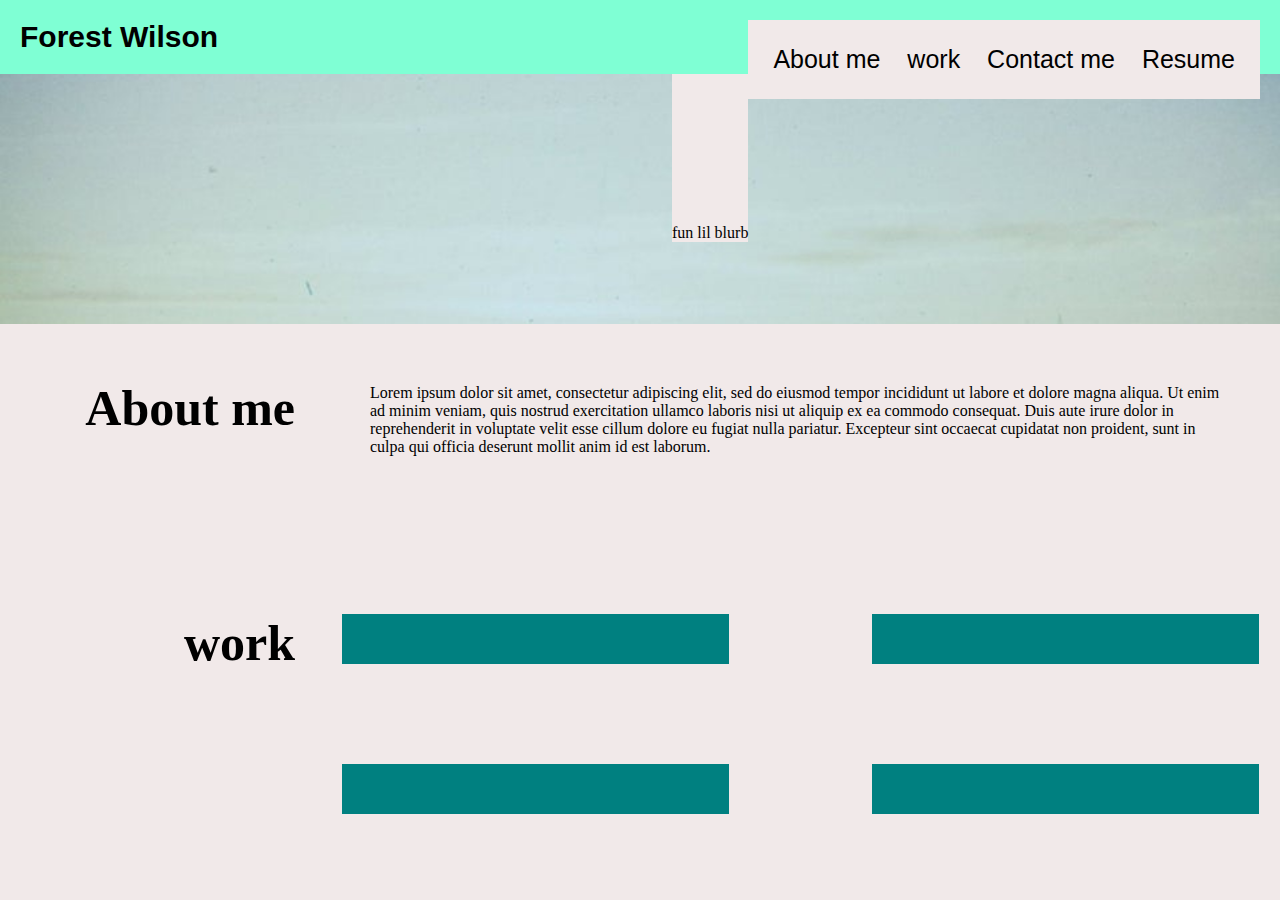
==== index.html @ f76411d7 "initial push, rough draft" ====
<!DOCTYPE html>
<html lang="en">
<head>
    <meta charset="UTF-8">
    <meta http-equiv="X-UA-Compatible" content="IE=edge">
    <meta name="viewport" content="width=device-width, initial-scale=1.0">
    <link rel="stylesheet" href="./assets/style.css">
    <title>Forest Wilson</title>
</head>


<body>
    <nav>
        <h1>Forest Wilson</h1>

        <div class="main-links">
            <ul>
                <li>About me</li>
                <li>work</li>
                <li>Contact me</li>
                <li>Resume</li>
            </ul>
        </div>

    </nav>

    <header class="big-picture">
        <div>
            <span>fun lil blurb</span>
        </div>
    </header>





    <section>

        <h2>About me</h2>

        <div>
            <p>
                Lorem ipsum dolor sit amet, consectetur adipiscing elit, sed do eiusmod tempor incididunt ut labore et dolore magna aliqua. Ut enim ad minim veniam, quis nostrud exercitation ullamco laboris nisi ut aliquip ex ea commodo consequat. Duis aute irure dolor in reprehenderit in voluptate velit esse cillum dolore eu fugiat nulla pariatur. Excepteur sint occaecat cupidatat non proident, sunt in culpa qui officia deserunt mollit anim id est laborum.
            </p>
        </div>

    </section>










    <section>
        <h2>work</h2>

        <div class="grid-container">
            
            <div></div>
            <div></div>
            <div></div>
            <div></div>
            

            
            


        </div>


    </section>


    <section>

    </section>

    
</body>
</html>
---- assets/style.css ----
* {
    box-sizing: border-box;
    padding: 0;
    margin: 0;
    background-color: #f1e9e9;
}

nav {
    font-family: 'Trebuchet MS', 'Lucida Sans Unicode', 'Lucida Grande', 'Lucida Sans', Arial, sans-serif;
    padding: 20px;
    background-color: aquamarine;
}

nav h1 {
    display: inline-block;
    background-color: transparent;
    font-size: 30px;
    

}

.main-links {
    padding: 15px;
    float: right;
    font-family: 'Gill Sans', 'Gill Sans MT', Calibri, 'Trebuchet MS', sans-serif;
    font-size: 25px;
    

}

.main-links ul {
    list-style-type: none;

}

.main-links ul li {
    display: inline-block;
    padding: 10px;
}

.big-picture {
    height: 250px;
    width: 100%;
    margin-bottom: 20px;
    background-image: url("../assets/images/TH.jpg");
    background-size: cover;
    background-position: center;
}

.big-picture div {
    display: inline-block;
    float: right;
    padding-top: 150px;
}


section {
    display: grid;
    grid-template-columns: 1fr 3fr;
    grid-auto-rows: minmax(200px, auto);
    padding-top: 35px;
    
}

section h2 {
    font-size: 50px;
    justify-self: end;
    padding-right: 25px;

}

.grid-container {
    display: grid;
    grid-template-columns: 1fr 1fr;
    gap: 100px;

}

.grid-container div {
    height: 100%;
    width: 90%;
    
    justify-self: center;
    padding: 5px 50px;
    background-color: teal;
}

section div {
    background-color: transparent;
    
}

section div p {
    justify-self: center;
    padding: 5px 50px;
}
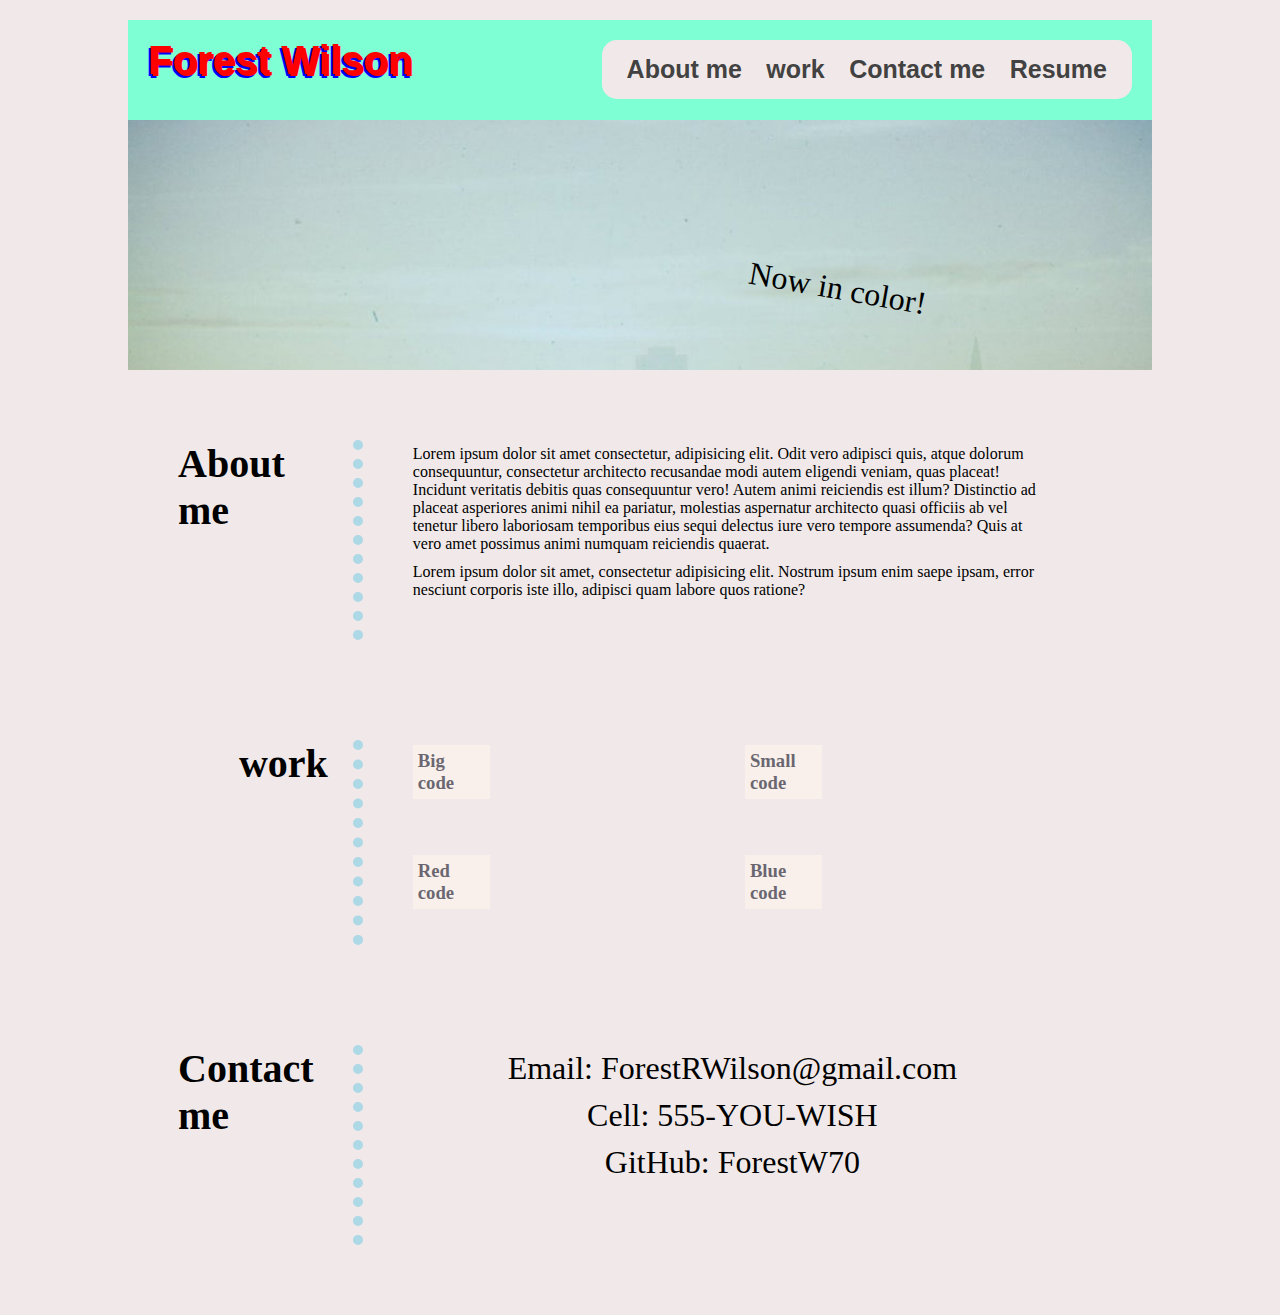
==== commit 1f649cda: "added scroll functionality. changes to page margin, media queries." ====
--- a/index.html
+++ b/index.html
@@ -5,6 +5,7 @@
     <meta http-equiv="X-UA-Compatible" content="IE=edge">
     <meta name="viewport" content="width=device-width, initial-scale=1.0">
     <link rel="stylesheet" href="./assets/style.css">
+    <link href="https://fonts.google.com/specimen/DotGothic16?preview.text_type=custom#standard-styles" rel="stylesheet" type="text/css">
     <title>Forest Wilson</title>
 </head>
 
@@ -15,18 +16,29 @@
 
         <div class="main-links">
             <ul>
-                <li>About me</li>
-                <li>work</li>
-                <li>Contact me</li>
-                <li>Resume</li>
+                <li>
+                    <a href="#about-me">About me</a>
+                </li>
+                <li>
+                    <a href="#work">work</a>
+                </li>
+                <li>
+                    <a href="#contact-me">Contact me</a>
+                </li>
+                <li>
+                    <a href="https://soundcloud.com/stream">Resume</a>
+                </li>
             </ul>
         </div>
 
     </nav>
 
+
+
+
     <header class="big-picture">
         <div>
-            <span>fun lil blurb</span>
+            <span>Now in color!</span>
         </div>
     </header>
 
@@ -34,13 +46,17 @@
 
 
 
+
     <section>
 
-        <h2>About me</h2>
+        <h2 id="about-me">About me</h2>
 
         <div>
             <p>
-                Lorem ipsum dolor sit amet, consectetur adipiscing elit, sed do eiusmod tempor incididunt ut labore et dolore magna aliqua. Ut enim ad minim veniam, quis nostrud exercitation ullamco laboris nisi ut aliquip ex ea commodo consequat. Duis aute irure dolor in reprehenderit in voluptate velit esse cillum dolore eu fugiat nulla pariatur. Excepteur sint occaecat cupidatat non proident, sunt in culpa qui officia deserunt mollit anim id est laborum.
+                Lorem ipsum dolor sit amet consectetur, adipisicing elit. Odit vero adipisci quis, atque dolorum consequuntur, consectetur architecto recusandae modi autem eligendi veniam, quas placeat! Incidunt veritatis debitis quas consequuntur vero! Autem animi reiciendis est illum? Distinctio ad placeat asperiores animi nihil ea pariatur, molestias aspernatur architecto quasi officiis ab vel tenetur libero laboriosam temporibus eius sequi delectus iure vero tempore assumenda? Quis at vero amet possimus animi numquam reiciendis quaerat.           
+            </p>
+            <p>
+                Lorem ipsum dolor sit amet, consectetur adipisicing elit. Nostrum ipsum enim saepe ipsam, error nesciunt corporis iste illo, adipisci quam labore quos ratione?
             </p>
         </div>
 
@@ -56,14 +72,22 @@
 
 
     <section>
-        <h2>work</h2>
+        <h2 id="work">work</h2>
 
         <div class="grid-container">
             
-            <div></div>
-            <div></div>
-            <div></div>
-            <div></div>
+            <div class="box1">
+                <h3>Big code</h3>
+            </div>
+            <div class="box2">
+                <h3>Small code</h3>
+            </div>
+            <div class="box3">
+                <h3>Red code</h3>
+            </div>
+            <div class="box4">
+                <h3>Blue code</h3>
+            </div>
             
 
             
@@ -77,6 +101,13 @@
 
 
     <section>
+        <h2 id="contact-me">Contact me</h2>
+
+        <div class="contact">
+            <span>Email: ForestRWilson@gmail.com</span>
+            <span>Cell: 555-YOU-WISH</span>
+            <span>GitHub: ForestW70</span>
+        </div>
 
     </section>
 
--- a/assets/style.css
+++ b/assets/style.css
@@ -5,6 +5,15 @@
     background-color: #f1e9e9;
 }
 
+body {
+    margin: 20px auto;
+    width: 80%;
+}
+
+html {
+    scroll-behavior: smooth;
+}
+
 nav {
     font-family: 'Trebuchet MS', 'Lucida Sans Unicode', 'Lucida Grande', 'Lucida Sans', Arial, sans-serif;
     padding: 20px;
@@ -13,17 +22,22 @@
 
 nav h1 {
     display: inline-block;
+    color:transparent;
+    padding-bottom: 15px;
+    text-shadow: 2px 0 rgb(255, 0, 0), 0 -2px rgb(255, 0, 0), -2px 0 rgb(0, 0, 255), 0 2px rgb(0, 0, 255);
     background-color: transparent;
-    font-size: 30px;
+    font-size: 40px;
     
 
 }
 
 .main-links {
-    padding: 15px;
+    border-radius: 15px;
+    
+    display: inline;
+    padding: 5px 15px;
     float: right;
     font-family: 'Gill Sans', 'Gill Sans MT', Calibri, 'Trebuchet MS', sans-serif;
-    font-size: 25px;
     
 
 }
@@ -36,6 +50,19 @@
 .main-links ul li {
     display: inline-block;
     padding: 10px;
+}
+
+.main-links ul li a {
+    text-decoration: none;
+    font-size: 25px;
+    font-weight: bolder;
+    color: rgb(66, 66, 66);
+}
+
+.main-links ul li a:hover {
+    box-shadow:0 2px chartreuse;
+    transform: scale(2, 1);
+    
 }
 
 .big-picture {
@@ -45,52 +72,131 @@
     background-image: url("../assets/images/TH.jpg");
     background-size: cover;
     background-position: center;
-}
-
-.big-picture div {
-    display: inline-block;
+    z-index: -2;
+}
+
+
+
+.big-picture span {
+    background-color: transparent;
+    transform: rotate(10deg);
     float: right;
-    padding-top: 150px;
+    font-family: cursive;
+    font-size: 2em;
+    margin-top: 150px;
+    margin-right: 7em;
 }
 
 
 section {
     display: grid;
-    grid-template-columns: 1fr 3fr;
+    grid-template-columns: 1fr 4fr;
     grid-auto-rows: minmax(200px, auto);
-    padding-top: 35px;
+    padding: 50px 50px;
     
 }
 
 section h2 {
-    font-size: 50px;
+    font-size: 40px;
     justify-self: end;
     padding-right: 25px;
-
+    border-right: 0.25em dotted lightblue;
+
+}
+
+
+
+section div {
+    background-color: transparent;
+    
+}
+
+section div p {
+    justify-self: center;
+    padding: 5px 50px;
+}
+
+.contact span {
+    display: block;
+    justify-self: center;
+    padding: 5px 50px;
+    font-size: 2em;
 }
 
 .grid-container {
     display: grid;
     grid-template-columns: 1fr 1fr;
-    gap: 100px;
-
-}
+    padding: 5px 50px;
+    gap: 25px;
+
+}
+
 
 .grid-container div {
-    height: 100%;
-    width: 90%;
-    
+    height: 85px;
+    width: 100%;
     justify-self: center;
-    padding: 5px 50px;
-    background-color: teal;
-}
-
-section div {
-    background-color: transparent;
-    
-}
-
-section div p {
-    justify-self: center;
-    padding: 5px 50px;
-}+    opacity: 0.6;
+}
+
+.box1 h3, .box2 h3, .box3 h3, .box4 h3 {
+    width: 25%;
+    padding: 5px;
+    color:rgb(15, 15, 34);
+    background:seashell;
+    opacity: 1;
+}
+
+.grid-container div:hover {
+    opacity: 1;
+    box-shadow: 4px 5px darkcyan;
+}
+
+.box0 {
+    background-image: url(../assets/images/big-code.jpg);
+    display: inline-block;
+    width: 50%;
+    
+}
+
+.box1 {
+    background-image: url(../assets/images/big-code.jpg);
+    
+}
+
+.box2 {
+    background-image: url(../assets/images/small-code.jpg);
+}
+
+.box3 {
+    background-image: url(../assets/images/red-code.jpg);
+}
+
+.box4 {
+    background-image: url(../assets/images/blue-code.jpg);
+}
+
+@media screen and (max-width: 1000px) {
+    .grid-container {
+        display: flex;
+        flex-direction: column;
+    } 
+    
+}
+
+@media screen and (max-width: 760px) {
+    .main-links ul li a {
+        font-size: 15px;
+    }
+}
+
+@media screen and (max-width: 535px) {
+    .main-links ul li a {
+        font-size: 10px;
+    }
+
+    .big-picture span {
+        font-size: 1em;
+    }
+}
+
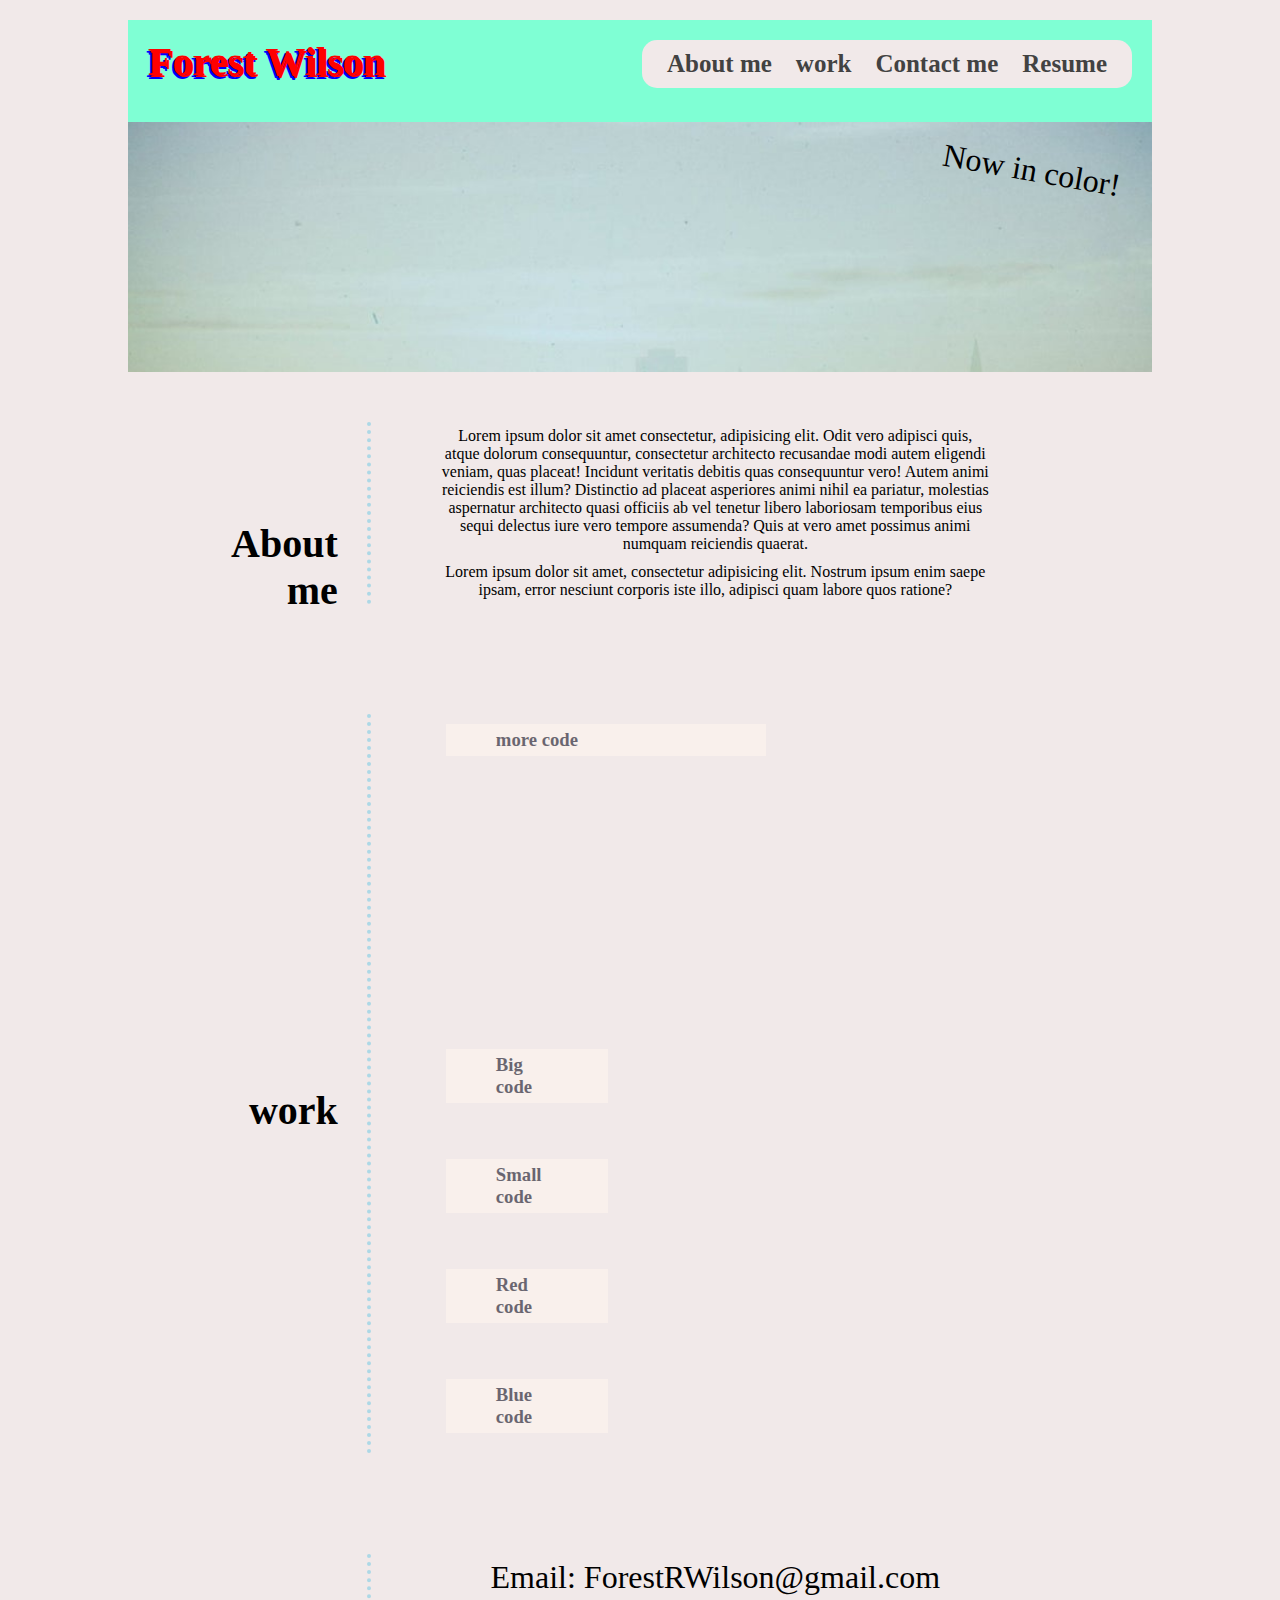
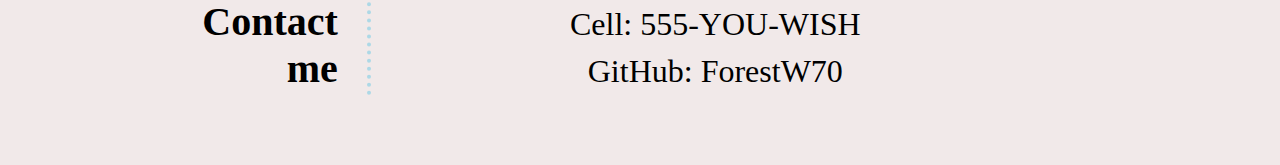
==== commit f302a08f: "changed the main body to use iline-block instead of grid. added big box" ====
--- a/index.html
+++ b/index.html
@@ -4,7 +4,7 @@
     <meta charset="UTF-8">
     <meta http-equiv="X-UA-Compatible" content="IE=edge">
     <meta name="viewport" content="width=device-width, initial-scale=1.0">
-    <link rel="stylesheet" href="./assets/style.css">
+    <link rel="stylesheet" href="./assets/style2.css">
     <link href="https://fonts.google.com/specimen/DotGothic16?preview.text_type=custom#standard-styles" rel="stylesheet" type="text/css">
     <title>Forest Wilson</title>
 </head>
@@ -12,34 +12,24 @@
 
 <body>
     <nav>
-        <h1>Forest Wilson</h1>
+        <h1 class="name-header">Forest Wilson</h1>
 
         <div class="main-links">
-            <ul>
-                <li>
-                    <a href="#about-me">About me</a>
-                </li>
-                <li>
-                    <a href="#work">work</a>
-                </li>
-                <li>
-                    <a href="#contact-me">Contact me</a>
-                </li>
-                <li>
-                    <a href="https://soundcloud.com/stream">Resume</a>
-                </li>
-            </ul>
+                
+            <a href="#about-me">About me</a>  
+            <a href="#work">work</a>  
+            <a href="#contact-me">Contact me</a> 
+            <a href="https://soundcloud.com/stream">Resume</a>
+                 
         </div>
-
     </nav>
 
+    <header class="big-picture">
 
-
-
-    <header class="big-picture">
         <div>
             <span>Now in color!</span>
         </div>
+
     </header>
 
 
@@ -55,6 +45,7 @@
             <p>
                 Lorem ipsum dolor sit amet consectetur, adipisicing elit. Odit vero adipisci quis, atque dolorum consequuntur, consectetur architecto recusandae modi autem eligendi veniam, quas placeat! Incidunt veritatis debitis quas consequuntur vero! Autem animi reiciendis est illum? Distinctio ad placeat asperiores animi nihil ea pariatur, molestias aspernatur architecto quasi officiis ab vel tenetur libero laboriosam temporibus eius sequi delectus iure vero tempore assumenda? Quis at vero amet possimus animi numquam reiciendis quaerat.           
             </p>
+
             <p>
                 Lorem ipsum dolor sit amet, consectetur adipisicing elit. Nostrum ipsum enim saepe ipsam, error nesciunt corporis iste illo, adipisci quam labore quos ratione?
             </p>
@@ -63,35 +54,32 @@
     </section>
 
 
-
-
-
-
-
-
-
-
     <section>
         <h2 id="work">work</h2>
 
-        <div class="grid-container">
+        <div>
+            <article class="box1 box0">
+                <h3>more code</h3>
+            </article>
             
-            <div class="box1">
-                <h3>Big code</h3>
-            </div>
-            <div class="box2">
-                <h3>Small code</h3>
-            </div>
-            <div class="box3">
-                <h3>Red code</h3>
-            </div>
-            <div class="box4">
-                <h3>Blue code</h3>
-            </div>
-            
+            <aside class="grid-container">
+                <article class="box1">
+                    <h3>Big code</h3> 
+                    
+                </article>
 
-            
-            
+                <article class="box2">
+                    <h3>Small code</h3>
+                </article>
+
+                <article class="box3">
+                    <h3>Red code</h3>
+                </article>
+
+                <article class="box4">
+                    <h3>Blue code</h3>
+                </article>
+            </aside>
 
 
         </div>
--- a/assets/style2.css
+++ b/assets/style2.css
@@ -0,0 +1,206 @@
+* {
+    box-sizing: border-box;
+    padding: 0;
+    margin: 0;
+    background-color: #f1e9e9;
+}
+
+body {
+    margin: 20px auto;
+    width: 80%;
+}
+
+html {
+    scroll-behavior: smooth;
+}
+
+nav {
+    font-family: 'Trebuchet MS';
+    padding: 20px;
+    background-color: aquamarine;
+}
+
+.name-header {
+    display: inline-block;
+    color: transparent;
+    padding-bottom: 15px;
+    text-shadow: 2px 0 rgb(255, 0, 0), 0 -2px rgb(255, 0, 0), -2px 0 rgb(0, 0, 255), 0 2px rgb(0, 0, 255);
+    background-color: transparent;
+    font-size: 40px;
+    
+}
+
+.main-links {
+    border-radius: 15px;
+    display: inline;
+    padding: 5px 15px;
+    float: right;
+    font-family: 'Gill Sans';
+    
+}
+
+.main-links a {
+    display: inline-block;
+    padding: 0 10px;
+    margin: 5px 0;
+    text-decoration: none;
+    font-size: 25px;
+    font-weight: bolder;
+    color: rgb(66, 66, 66);
+}
+
+.main-links a:hover {
+    box-shadow:0 2px chartreuse;
+    
+}
+
+.big-picture {
+    position: relative;
+    height: 250px;
+    width: 100%;
+    background-image: url("../assets/images/TH.jpg");
+    background-size: cover;
+    background-position: center;
+    
+}
+
+.big-picture span {
+    position: absolute;
+    background-color: transparent;
+    transform: rotate(10deg);
+    right: 30px;
+    top: 30px;
+    font-family: cursive;
+    font-size: 2em;
+}
+
+
+section {
+    display: block;
+    padding: 50px 50px;
+    
+}
+
+section div {
+    display: inline-block;
+    background-color: transparent;
+    width: 75%;
+    padding: 0 20px;
+    border-left: 0.25em dotted lightblue;
+}
+
+section h2 {
+    display: inline-block;
+    width: 20%;
+    font-size: 40px;
+    text-align: right;
+    padding-right: 25px;
+    
+
+}
+
+section div p {
+    float: right;
+    text-align: center;
+    padding: 5px 50px;
+    
+}
+
+section div article {
+    height: 300px;
+    width: 100%;
+    justify-self: center;
+    padding: 5px 50px;
+    opacity: 0.6;
+}
+
+.grid-container {
+    display: grid;
+    grid-template-columns: 1fr 1fr;
+    
+    gap: 25px;
+    
+
+}
+
+.grid-container article {
+    position: relative;
+    float: right;
+    height: 85px;
+    width: 100%;
+    justify-self: center;
+    opacity: 0.6;
+}
+
+.box1 h3, .box2 h3, .box3 h3, .box4 h3 {
+    position: absolute;
+    width: 25%;
+    padding: 5px 50px;
+    margin: 5px;
+    color:rgb(15, 15, 34);
+    background:seashell;
+    opacity: 1;
+}
+
+.hovereffect:hover {
+
+}
+
+.grid-container article:hover {
+    opacity: 1;
+    box-shadow: 4px 5px darkcyan;
+}
+
+.box0 {
+    margin-bottom: 25px;
+}
+
+.box1 {
+    background-image: url(../assets/images/big-code.jpg);
+    
+}
+
+.box2 {
+    background-image: url(../assets/images/small-code.jpg);
+}
+
+.box3 {
+    background-image: url(../assets/images/red-code.jpg);
+}
+
+.box4 {
+    background-image: url(../assets/images/blue-code.jpg);
+}
+
+.contact span {
+    display: block;
+    justify-self: center;
+    padding: 5px 50px;
+    font-size: 2em;
+}
+
+@media screen and (max-width: 1300px) {
+    .grid-container {
+        display: flex;
+        flex-direction: column;
+    } 
+    
+}
+
+@media screen and (max-width: 760px) {
+    .main-links a {
+        font-size: 15px;
+    }
+    .big-picture span {
+        font-size: 1em;
+    }
+}
+
+@media screen and (max-width: 535px) {
+    .main-links a {
+        font-size: 10px;
+        padding: 3px 9px;
+    }
+
+    
+}